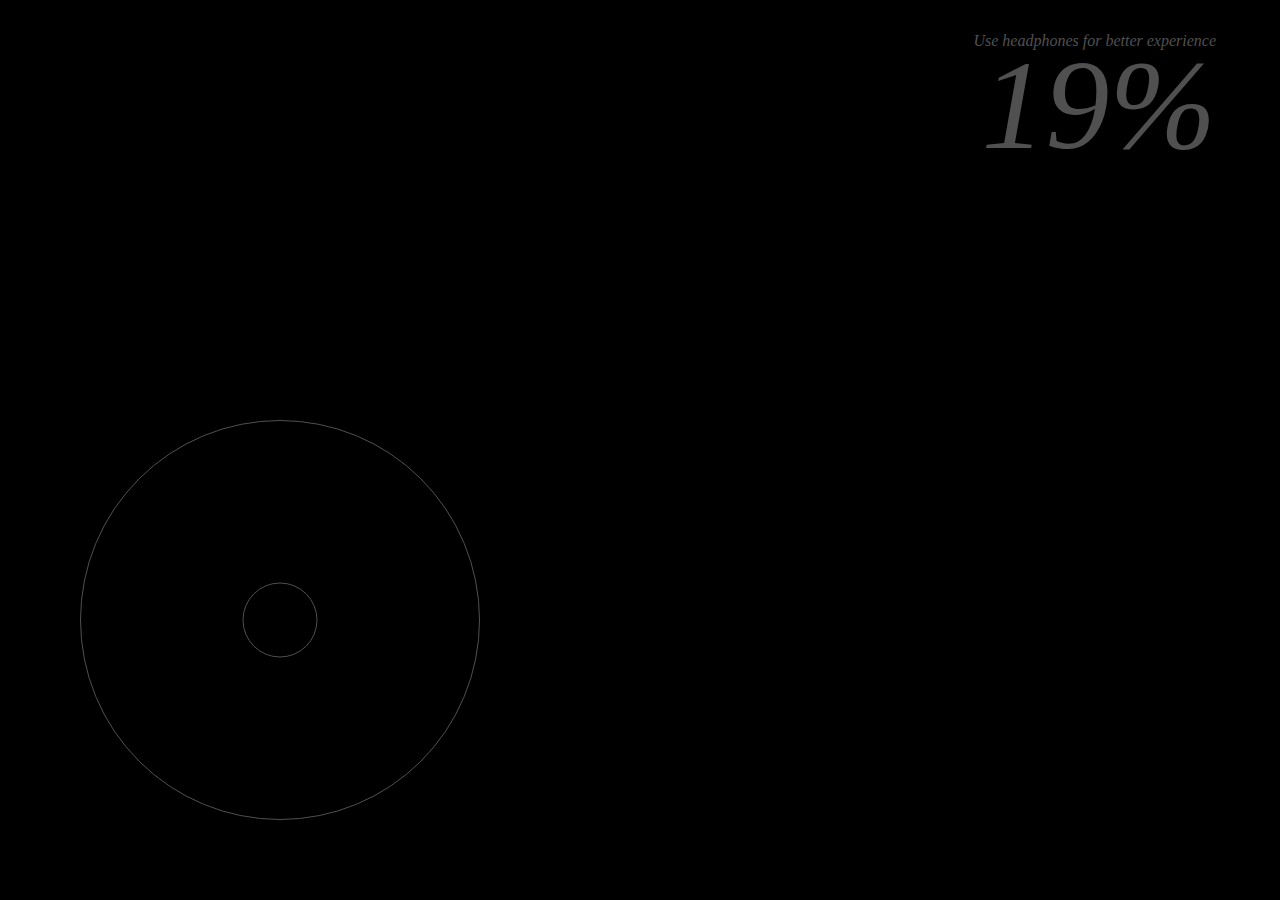
==== index.html @ 01a44708 "Add files via upload" ====
<!DOCTYPE html>
<html lang="en">
<head>
    <meta charset="UTF-8">
    <meta name="viewport" content="width=device-width, initial-scale=1.0">
    <title>Landing page animation - codegrid</title>
    <link rel="stylesheet" href="main.css">
    <link rel="stylesheet" href="./transition.css">
</head>
<body>
    <div class="loader">
        <h1 class="counter">0</h1>

        <div class="site-teaser">
            <span>Use headphones for better experience</span>
        </div>

        <div class="circles">
            <div class="circle circle-outer"></div>
            <div class="circle circle-inner"></div> 
            <div class="circle-inner-rotator"></div>   
            <div class="block"></div>
        </div>
    </div>
    
    <a href="./portfolio.html">
        <div class="container">
        <h1>H<span>i</span> it's Ken</h1>
        </div>
    </a>
    <script src="https://cdnjs.cloudflare.com/ajax/libs/gsap/3.12.2/gsap.min.js"></script>
    <script>
        function startLoader() {
            let counterElement = document.querySelector(".counter");
            let currentValue = 0;

            function updateCounter() {
                if (currentValue === 100){
                    return;
                }
                
                currentValue += Math.floor(Math.random() * 10) + 1;

                if(currentValue > 100) {
                 currentValue = 100;
                }

                counterElement.textContent = currentValue + "%";

                let delay = Math.floor(Math.random() * 200) + 250;
                setTimeout(updateCounter, delay);
            } 

            updateCounter();
        }
        startLoader();

        gsap.from(".circle-inner", 1, {
            width: "75px",
            height: "75px",
            ease: "power4.inOut",
            delay: 2,
        });

        gsap.to(".circle-inner-rotator", 1, {
            scake: 1,
            ease: "power4.inOut",
            delay: 2.5,
        });

        gsap.to(".circles", 1.5, {
            rotation: 360,
            ease: "power4.inOut",
            delay: 3,
        });

        gsap.to(".block", 0.75, {
            display: "block",
            height: "200px",
            ease: "power4.inOut",
            delay: 4,
        });

        gsap.to(".block", 0.75, {
            width: "800px",
            ease: "power4.inOut",
            delay: 4.5,
        });

        gsap.fromTo(".container", {
            duration: 2,
            left: "100%",
            scale: 0.5,
            ease: "power4.inOut",
            delay: 4,
        }, 
        {
            duration: 2,
            left: "50%",
            scale: 0.5,
            transform: "translateX(-50%)",
            ease: "power4.inOut",
            delay: 4,
        }
    );

    gsap.to(".block", 1.5, {
        width: "0px",
        ease: "power4.inOut",
        delay: 5,
    });

    gsap.to(".block", 1.5, {
        width: "0px",
        ease: "power4.inOut",
        delay: 6,
    });

    gsap.to(".circles", 1.5, {
        rotation: 0,
        ease: "power4.inOut",
        delay: 6.5,
    });

    gsap.to(".loader", 2.5, {
        scale: 0,
        ease: "power4.inOut",
        delay: 7,
    });

    gsap.to(".container", 2, {
        scale: 1,
        ease: "power4.inOut",
        delay: 7.5,
    });
    </script>
</body>
</html>
---- main.css ----
:root {
    --circle-outline: #505050;
}

* {
    margin: 0;
    padding: 0;
    box-sizing: border-box;
}

html, body{
    width: 100vw;
    height: 100vh;
    overflow: hidden;
    background: #181818;
}

.loader {
    position: fixed;
    top: 0;
    left: 0;
    width: 100%;
    height: 100%;
    background-color: #000;
}

.counter{
    width: 100%;
    height: 100%;
    position: fixed;
    display: flex;
    justify-content: flex-end;
    color: var(--circle-outline);
    padding: 2rem 4rem;
    font-size: 10vw;
    font-family: "Saol Display";
    font-weight:lighter;
    font-style: italic;
    z-index: 1000;
}

.site-teaser span{
    position: absolute;
    top: 0;
    right: 0;
    padding: 2rem 4rem;
    color: var(--circle-outline);
    font-size: 1rem;
    font-family: "Saol Display";
    font-weight: lighter;
    font-style: italic;
}

.circles {
    position: absolute;
    left: 5rem;
    bottom: 5rem;
    width: 400px;
    height: 400px;
    border-radius: 100%;
}

.circle{
    position: absolute;
    top: 0;
    left: 0;
    width: 100%;
    height: 100%;
    background: none;
    border: 1px solid var(--circle-outline);
    border-radius: 100%;    
}

.circle-inner{
    position: absolute;
    top: 50%;
    left: 50%;
    transform: translate(-50%, -50%);
    width: 400px;
    height: 400px;
}

.circle-inner-rotator{
    position: absolute;
    left: 50%;
    transform: translateX(-50%) scale(0);
    width: 162.5px;
    height: 162.5px;
    background-color: none;
    border: 1px solid var(--circle-outline);
    border-radius: 100%;
}

.block{
    position: absolute;
    top: -100px;
    left: 200px;
    width: 0px;
    height: 0px;
    display: none;
    background: none;
    border: 1pxp solid var(--circle-outline);
    transform-origin: bottom;
}

.container{
    position: fixed;
    top: 0;
    left: 0;
    width: 100vw;
    height: 100vh;
    display: flex;
    justify-content: center;
    align-items: center;
    background: #fff;
    cursor: pointer;
}

.container h1{
    font-family: "Saol Display";
    font-weight: 400;
    font-size: 7.5rem;
    letter-spacing: -0.5rem;
}
.container h1 span{
    font-style: italic;
}
---- transition.css ----
@view-transition {
    navigation: auto;
}
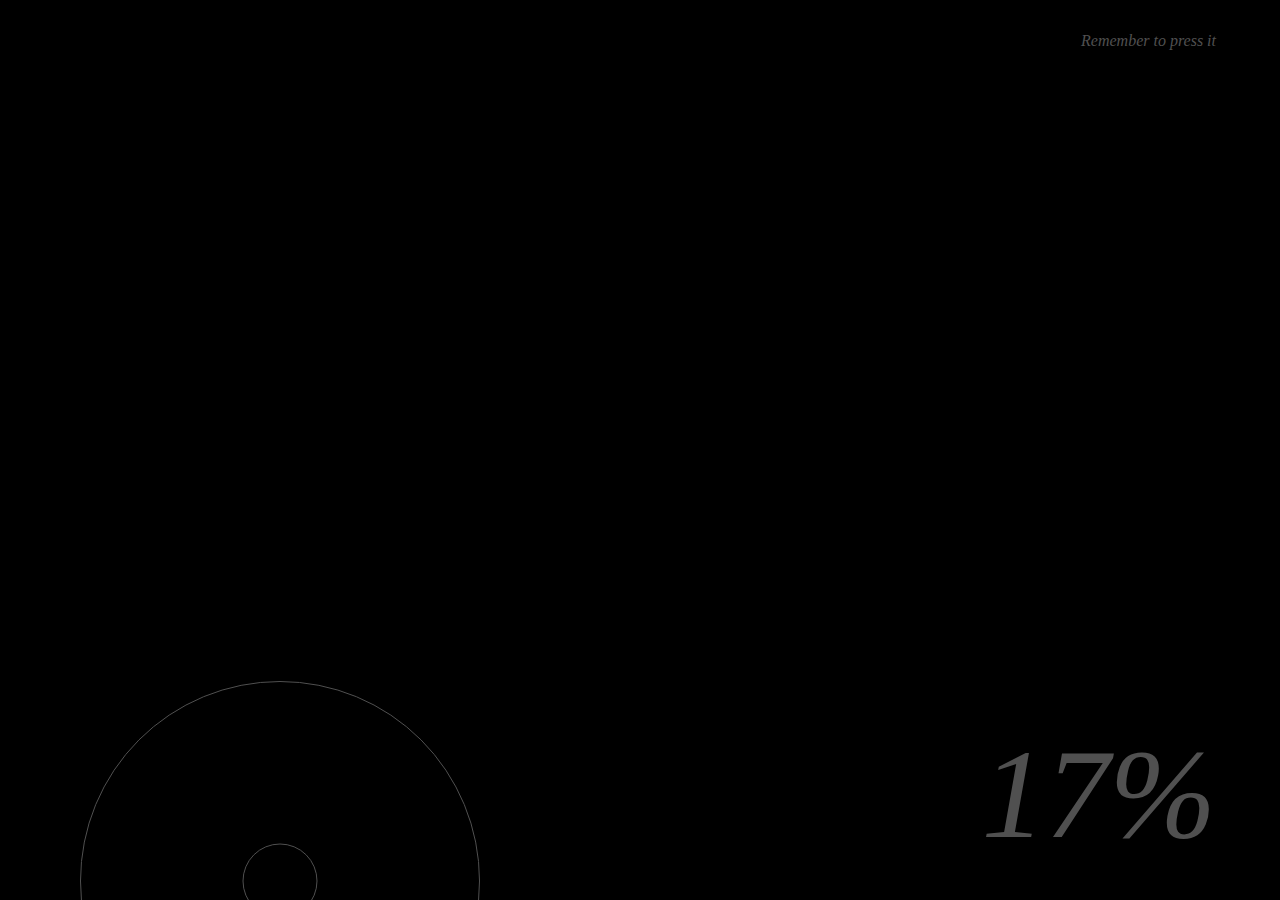
==== commit 46ae5ac1: "fixed intro animation page" ====
--- a/index.html
+++ b/index.html
@@ -10,9 +10,9 @@
 <body>
     <div class="loader">
         <h1 class="counter">0</h1>
-
+ 
         <div class="site-teaser">
-            <span>Use headphones for better experience</span>
+            <span>Remember to press it</span>
         </div>
 
         <div class="circles">
@@ -25,7 +25,7 @@
     
     <a href="./portfolio.html">
         <div class="container">
-        <h1>H<span>i</span> it's Ken</h1>
+        <h1>H<span>i</span>, Get <span>i</span>n</h1>
         </div>
     </a>
     <script src="https://cdnjs.cloudflare.com/ajax/libs/gsap/3.12.2/gsap.min.js"></script>
@@ -55,6 +55,12 @@
         }
         startLoader();
 
+        gsap.from(".circles", 2, {
+            top: "-100%",
+            ease: "elastic.out",
+            delay: "0.5",
+        });
+
         gsap.from(".circle-inner", 1, {
             width: "75px",
             height: "75px",
@@ -63,7 +69,7 @@
         });
 
         gsap.to(".circle-inner-rotator", 1, {
-            scake: 1,
+            scale: 1,
             ease: "power4.inOut",
             delay: 2.5,
         });
@@ -111,7 +117,7 @@
     });
 
     gsap.to(".block", 1.5, {
-        width: "0px",
+        height: "0px",
         ease: "power4.inOut",
         delay: 6,
     });
--- a/main.css
+++ b/main.css
@@ -30,6 +30,7 @@
     position: fixed;
     display: flex;
     justify-content: flex-end;
+    align-items: flex-end;
     color: var(--circle-outline);
     padding: 2rem 4rem;
     font-size: 10vw;
@@ -86,7 +87,7 @@
     transform: translateX(-50%) scale(0);
     width: 162.5px;
     height: 162.5px;
-    background-color: none;
+    background: none;
     border: 1px solid var(--circle-outline);
     border-radius: 100%;
 }
@@ -99,7 +100,7 @@
     height: 0px;
     display: none;
     background: none;
-    border: 1pxp solid var(--circle-outline);
+    border: 1px solid var(--circle-outline);
     transform-origin: bottom;
 }
 
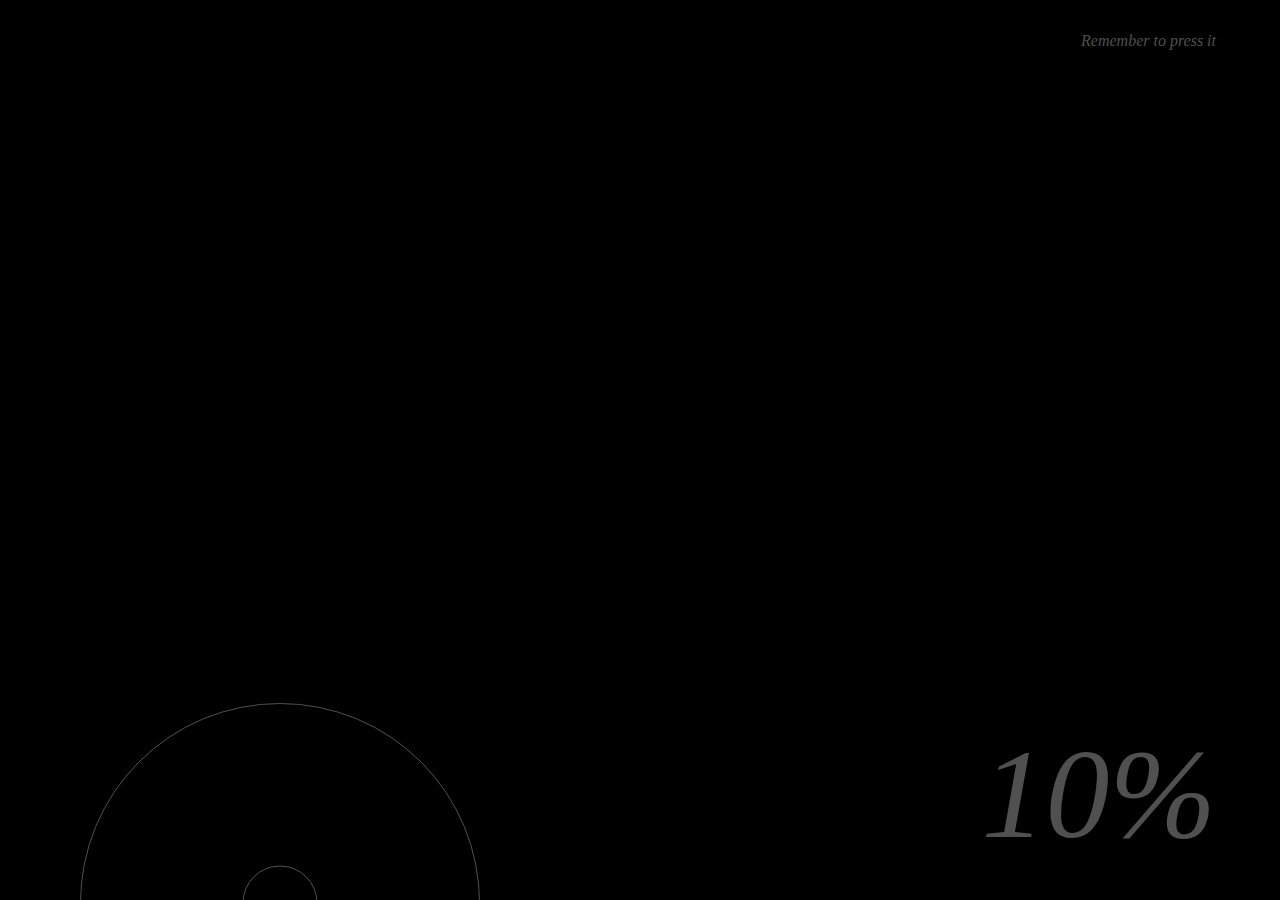
==== commit 559ec7f5: "Addition of footer and Modification in Responsive Design" ====
--- a/index.html
+++ b/index.html
@@ -3,7 +3,7 @@
 <head>
     <meta charset="UTF-8">
     <meta name="viewport" content="width=device-width, initial-scale=1.0">
-    <title>Landing page animation - codegrid</title>
+    <title>Get in</title>
     <link rel="stylesheet" href="main.css">
     <link rel="stylesheet" href="./transition.css">
 </head>
